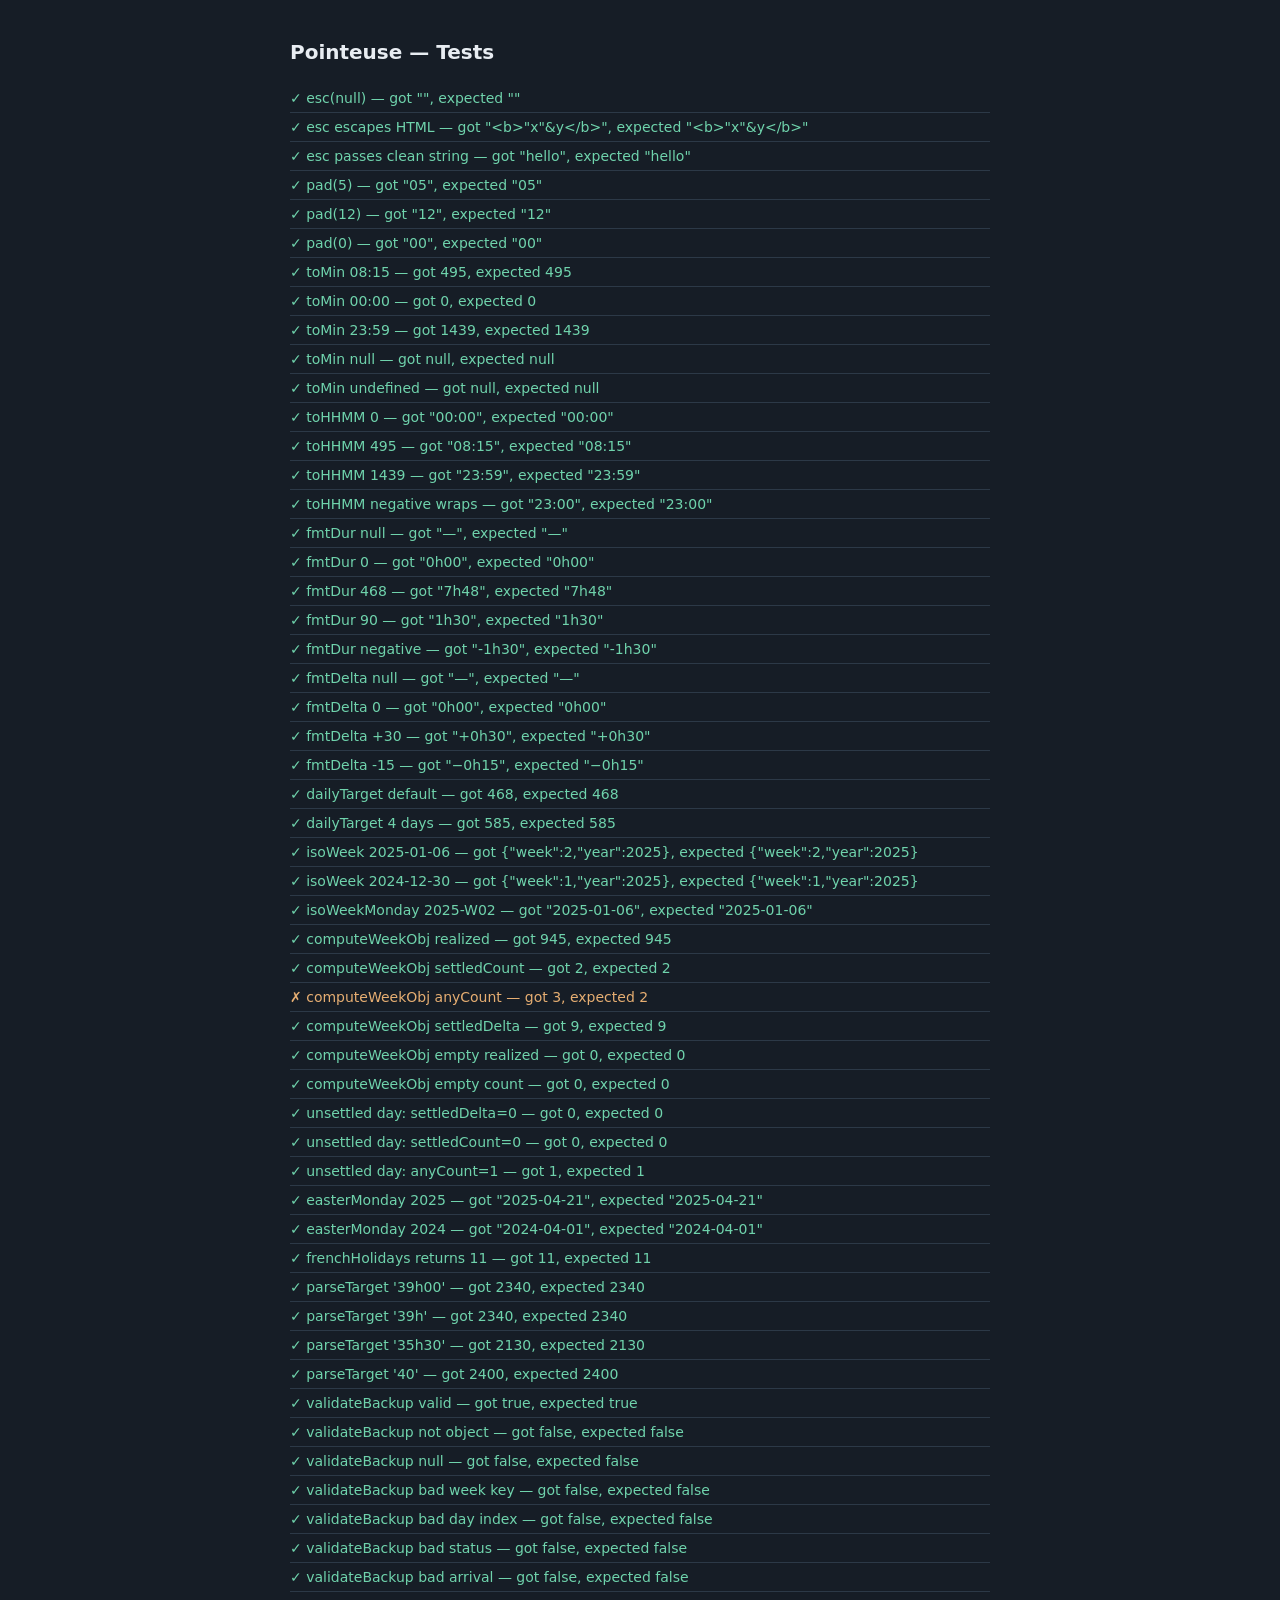
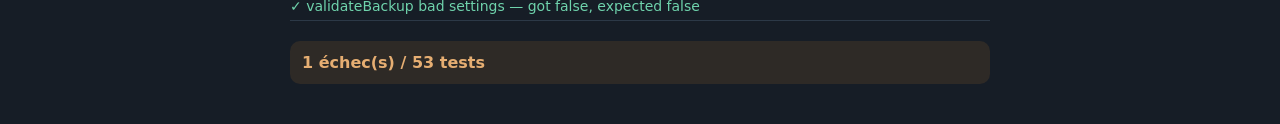
==== tests.html @ dad3a4f5 "refactor: audit sécurité, performance et modularisation ES - fix(xss): ajout esc() pour échapper les" ====
<!DOCTYPE html>
<html lang="fr">
<head>
<meta charset="UTF-8">
<title>Pointeuse — Tests unitaires</title>
<style>
body{font-family:system-ui;max-width:700px;margin:40px auto;padding:0 16px;background:#161D26;color:#E8EDF2}
h1{font-size:20px;margin-bottom:20px}
.pass{color:#6FD3AC}.fail{color:#E6AE72}
.result{padding:6px 0;font-size:14px;border-bottom:1px solid #2C3947}
.summary{margin-top:20px;font-size:16px;font-weight:600;padding:12px;border-radius:10px}
.summary.ok{background:rgba(31,122,94,.15);color:#6FD3AC}
.summary.ko{background:rgba(181,112,42,.15);color:#E6AE72}
</style>
</head>
<body>
<h1>Pointeuse — Tests</h1>
<div id="out"></div>
<div id="sum"></div>
<script type="module">
import{DEFAULTS,esc,pad,toMin,toHHMM,fmtDur,fmtDelta,dailyTarget,isoWeek,isoWeekMonday,computeWeekObj,easterMonday,frenchHolidays,parseTarget,validateBackup}from"./compute.js";

let _passed=0,_failed=0;
const _out=document.getElementById("out");
function assert(name,cond){
  if(cond){_passed++;_out.innerHTML+=`<div class="result pass">\u2713 ${name}</div>`;}
  else{_failed++;_out.innerHTML+=`<div class="result fail">\u2717 ${name}</div>`;}
}
function eq(name,a,b){assert(name+` \u2014 got ${JSON.stringify(a)}, expected ${JSON.stringify(b)}`,JSON.stringify(a)===JSON.stringify(b));}
function localDate(d){return d.getFullYear()+"-"+pad(d.getMonth()+1)+"-"+pad(d.getDate());}

const settings={...DEFAULTS};

// --- esc ---
eq("esc(null)",esc(null),"");
eq("esc escapes HTML",esc('<b>"x"&y</b>'),'&lt;b&gt;&quot;x&quot;&amp;y&lt;/b&gt;');
eq("esc passes clean string",esc("hello"),"hello");

// --- pad ---
eq("pad(5)",pad(5),"05");
eq("pad(12)",pad(12),"12");
eq("pad(0)",pad(0),"00");

// --- toMin ---
eq("toMin 08:15",toMin("08:15"),495);
eq("toMin 00:00",toMin("00:00"),0);
eq("toMin 23:59",toMin("23:59"),1439);
eq("toMin null",toMin(""),null);
eq("toMin undefined",toMin(undefined),null);

// --- toHHMM ---
eq("toHHMM 0",toHHMM(0),"00:00");
eq("toHHMM 495",toHHMM(495),"08:15");
eq("toHHMM 1439",toHHMM(1439),"23:59");
eq("toHHMM negative wraps",toHHMM(-60),"23:00");

// --- fmtDur ---
eq("fmtDur null",fmtDur(null),"\u2014");
eq("fmtDur 0",fmtDur(0),"0h00");
eq("fmtDur 468",fmtDur(468),"7h48");
eq("fmtDur 90",fmtDur(90),"1h30");
eq("fmtDur negative",fmtDur(-90),"-1h30");

// --- fmtDelta ---
eq("fmtDelta null",fmtDelta(null),"\u2014");
eq("fmtDelta 0",fmtDelta(0),"0h00");
eq("fmtDelta +30",fmtDelta(30),"+0h30");
eq("fmtDelta -15",fmtDelta(-15),"\u22120h15");

// --- dailyTarget ---
eq("dailyTarget default",dailyTarget(settings),468);
eq("dailyTarget 4 days",dailyTarget({...settings,days:4}),585);

// --- isoWeek ---
eq("isoWeek 2025-01-06",isoWeek(new Date(2025,0,6)),{week:2,year:2025});
eq("isoWeek 2024-12-30",isoWeek(new Date(2024,11,30)),{week:1,year:2025});

// --- isoWeekMonday ---
eq("isoWeekMonday 2025-W02",localDate(isoWeekMonday(2025,2)),"2025-01-06");

// --- computeWeekObj ---
const testWeek={
  0:{arrival:"08:15",lunch:45,actualDeparture:"17:00"},
  1:{arrival:"08:00",lunch:45,actualDeparture:"16:30"},
  2:{arrival:"08:15",status:"leave"},
};
const cw=computeWeekObj(testWeek,settings);
eq("computeWeekObj realized",cw.realized,945);
eq("computeWeekObj settledCount",cw.settledCount,2);
eq("computeWeekObj anyCount",cw.anyCount,2);
eq("computeWeekObj settledDelta",cw.settledDelta,9);

const cwEmpty=computeWeekObj({},settings);
eq("computeWeekObj empty realized",cwEmpty.realized,0);
eq("computeWeekObj empty count",cwEmpty.settledCount,0);

const cw2=computeWeekObj({0:{arrival:"08:15",lunch:45}},settings);
eq("unsettled day: settledDelta=0",cw2.settledDelta,0);
eq("unsettled day: settledCount=0",cw2.settledCount,0);
eq("unsettled day: anyCount=1",cw2.anyCount,1);

// --- easterMonday ---
eq("easterMonday 2025",localDate(easterMonday(2025)),"2025-04-21");
eq("easterMonday 2024",localDate(easterMonday(2024)),"2024-04-01");

// --- frenchHolidays ---
eq("frenchHolidays returns 11",frenchHolidays(2025).length,11);

// --- parseTarget ---
eq("parseTarget '39h00'",parseTarget("39h00"),2340);
eq("parseTarget '39h'",parseTarget("39h"),2340);
eq("parseTarget '35h30'",parseTarget("35h30"),2130);
eq("parseTarget '40'",parseTarget("40"),2400);

// --- validateBackup ---
const validBk={"pointeuse:settings":'{"weeklyTarget":2340,"days":5,"lunch":45,"arrival":"08:15"}',"pointeuse:week:2025-W25":'{"0":{"arrival":"08:15","lunch":45,"actualDeparture":"17:00"}}'};
eq("validateBackup valid",validateBackup(validBk),true);
eq("validateBackup not object",validateBackup("string"),false);
eq("validateBackup null",validateBackup(null),false);
eq("validateBackup bad week key",validateBackup({"pointeuse:week:bad":'{}'}),false);
eq("validateBackup bad day index",validateBackup({"pointeuse:week:2025-W01":'{"9":{}}'}),false);
eq("validateBackup bad status",validateBackup({"pointeuse:week:2025-W01":'{"0":{"status":"foo"}}'}),false);
eq("validateBackup bad arrival",validateBackup({"pointeuse:week:2025-W01":'{"0":{"arrival":"abc"}}'}),false);
eq("validateBackup bad settings",validateBackup({"pointeuse:settings":'"not an object"'}),false);

// --- Summary ---
const sum=document.getElementById("sum");
if(_failed===0){sum.className="summary ok";sum.textContent=`${_passed} tests pass\u00e9s`;}
else{sum.className="summary ko";sum.textContent=`${_failed} \u00e9chec(s) / ${_passed+_failed} tests`;}
</script>
</body>
</html>
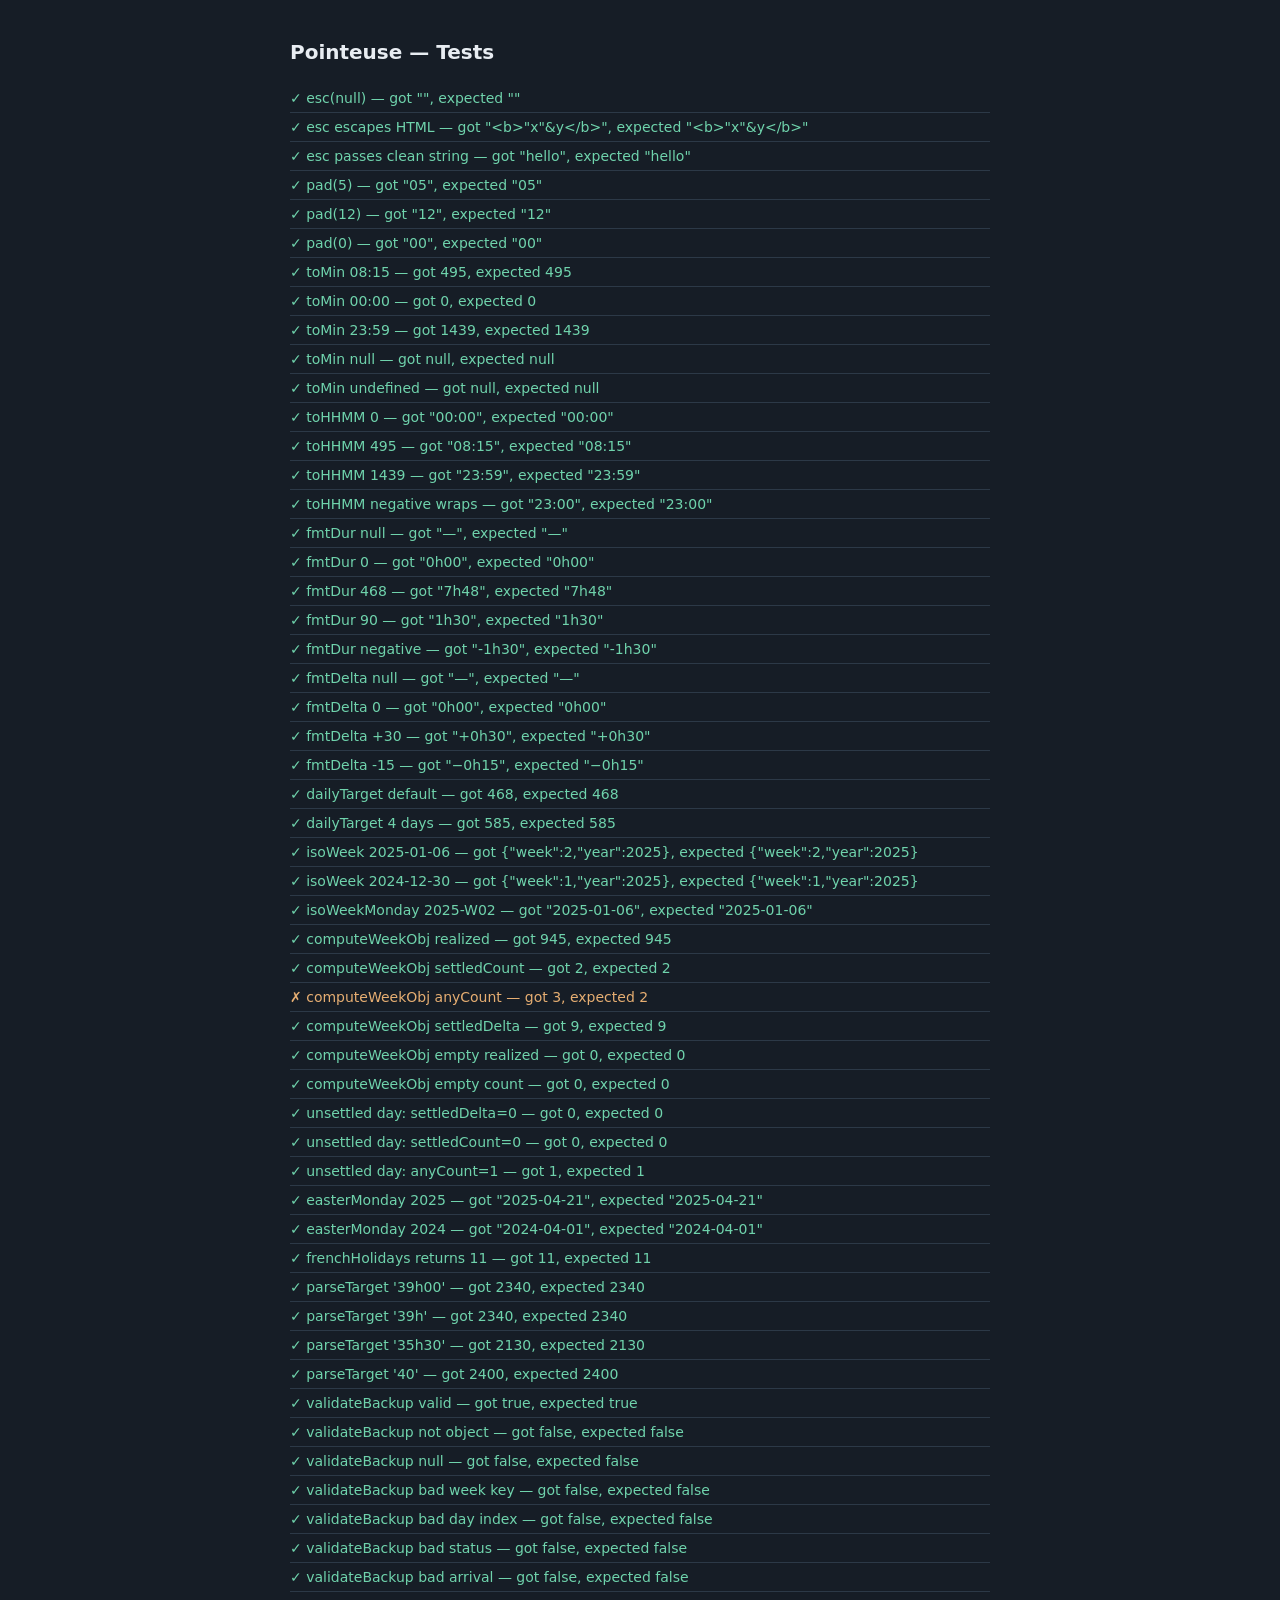
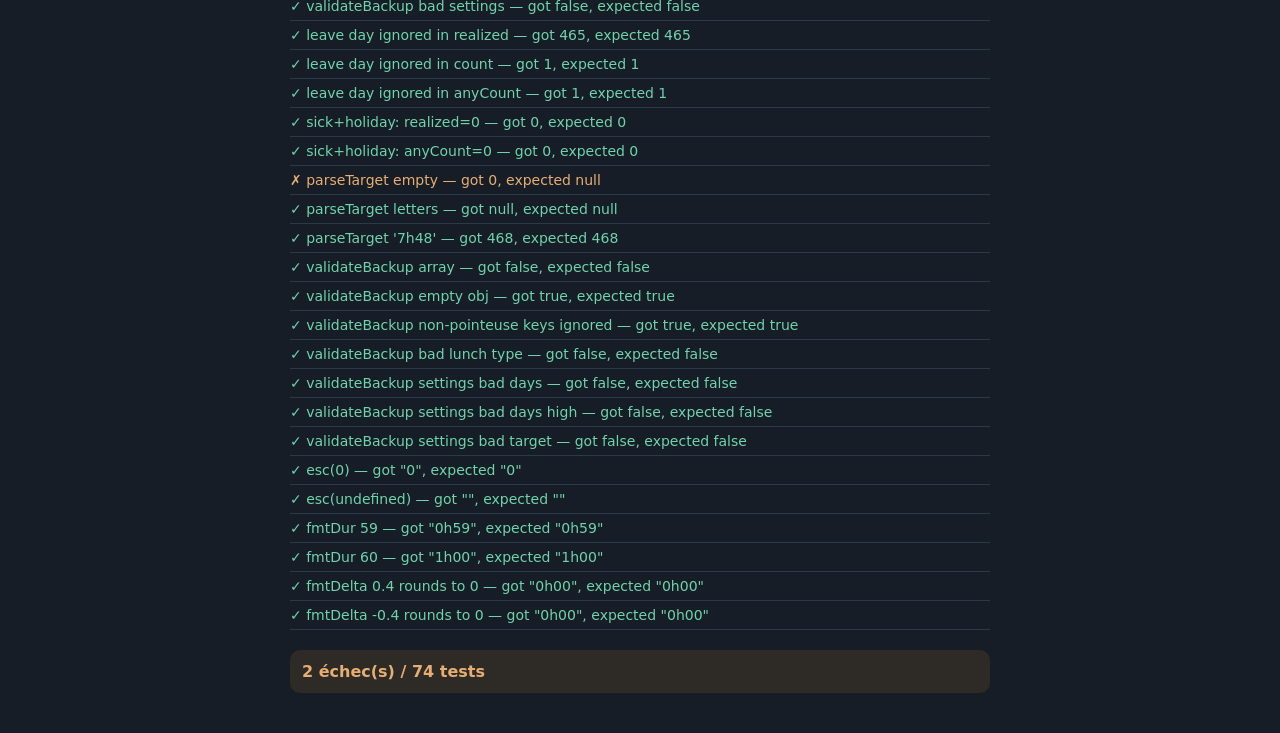
==== commit 3ec4b6f4: "test: add edge case tests for compute functions Co-Authored-By: Claude Sonnet 4.6 <noreply@anthropic" ====
--- a/tests.html
+++ b/tests.html
@@ -123,6 +123,42 @@
 eq("validateBackup bad arrival",validateBackup({"pointeuse:week:2025-W01":'{"0":{"arrival":"abc"}}'}),false);
 eq("validateBackup bad settings",validateBackup({"pointeuse:settings":'"not an object"'}),false);
 
+// --- computeWeekObj leave/holiday/sick days ---
+const cwLeave=computeWeekObj({0:{status:"leave"},1:{arrival:"08:00",lunch:45,actualDeparture:"16:30"}},settings);
+eq("leave day ignored in realized",cwLeave.realized,465);
+eq("leave day ignored in count",cwLeave.settledCount,1);
+eq("leave day ignored in anyCount",cwLeave.anyCount,1);
+
+const cwSick=computeWeekObj({0:{status:"sick"},1:{status:"holiday"}},settings);
+eq("sick+holiday: realized=0",cwSick.realized,0);
+eq("sick+holiday: anyCount=0",cwSick.anyCount,0);
+
+// --- parseTarget edge cases ---
+eq("parseTarget empty",parseTarget(""),null);
+eq("parseTarget letters",parseTarget("abc"),null);
+eq("parseTarget '7h48'",parseTarget("7h48"),468);
+
+// --- validateBackup edge cases ---
+eq("validateBackup array",validateBackup([]),false);
+eq("validateBackup empty obj",validateBackup({}),true);
+eq("validateBackup non-pointeuse keys ignored",validateBackup({"other":"value"}),true);
+eq("validateBackup bad lunch type",validateBackup({"pointeuse:week:2025-W01":'{"0":{"lunch":"string"}}'}),false);
+eq("validateBackup settings bad days",validateBackup({"pointeuse:settings":'{"days":0}'}),false);
+eq("validateBackup settings bad days high",validateBackup({"pointeuse:settings":'{"days":8}'}),false);
+eq("validateBackup settings bad target",validateBackup({"pointeuse:settings":'{"weeklyTarget":-1}'}),false);
+
+// --- esc edge cases ---
+eq("esc(0)",esc(0),"0");
+eq("esc(undefined)",esc(undefined),"");
+
+// --- fmtDur edge cases ---
+eq("fmtDur 59",fmtDur(59),"0h59");
+eq("fmtDur 60",fmtDur(60),"1h00");
+
+// --- fmtDelta rounding ---
+eq("fmtDelta 0.4 rounds to 0",fmtDelta(0.4),"0h00");
+eq("fmtDelta -0.4 rounds to 0",fmtDelta(-0.4),"0h00");
+
 // --- Summary ---
 const sum=document.getElementById("sum");
 if(_failed===0){sum.className="summary ok";sum.textContent=`${_passed} tests pass\u00e9s`;}
